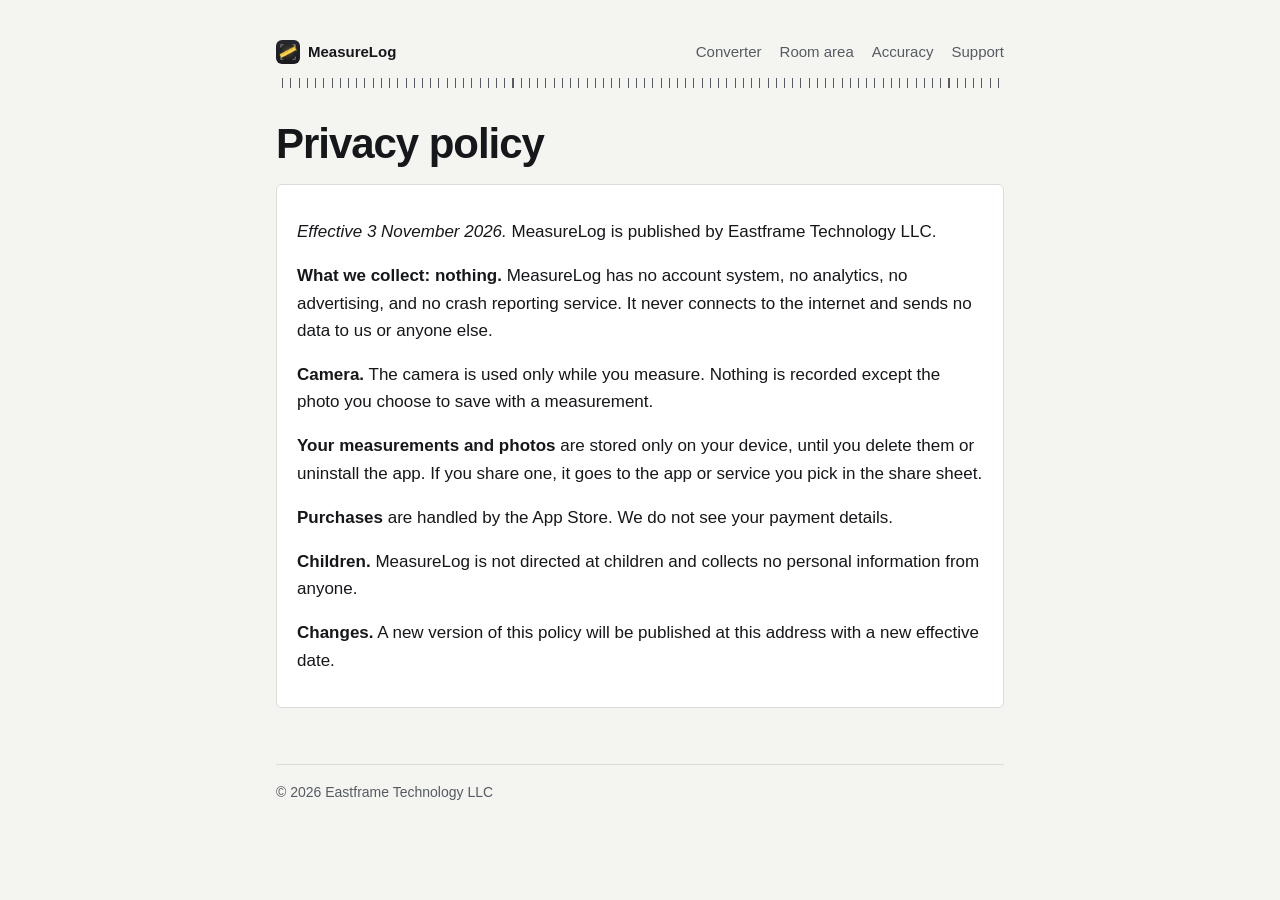
==== privacy.html @ 2f57abe2 "Coming soon page, length converter, room calculator, two guides, privacy page and sitemap Length dis" ====
<!doctype html>
<html lang="en">
<head>
<meta charset="utf-8">
<meta name="viewport" content="width=device-width, initial-scale=1">
<title>MeasureLog privacy policy</title>
<meta name="description" content="Privacy policy for MeasureLog, the AR tape measure app. The app collects nothing.">
<link rel="canonical" href="https://eastframe-technology.github.io/measurelog-support/privacy.html">
<meta property="og:type" content="website">
<meta property="og:title" content="MeasureLog privacy policy">
<meta property="og:description" content="Privacy policy for MeasureLog, the AR tape measure app. The app collects nothing.">
<meta property="og:image" content="https://eastframe-technology.github.io/measurelog-support/img/og.jpg">
<meta property="og:url" content="https://eastframe-technology.github.io/measurelog-support/privacy.html">
<meta name="twitter:card" content="summary_large_image">
<link rel="icon" href="icon.png">
<link rel="stylesheet" href="style.css">
</head>
<body>
<main>
  <nav><a class="home" href="./"><img src="icon.png" alt="">MeasureLog</a><a href="tools/length-converter.html">Converter</a><a href="tools/room-calculator.html">Room area</a><a href="guides/phone-ar-accuracy.html">Accuracy</a><a href="./#support">Support</a></nav>
  <h1 id="privacy">Privacy policy</h1>
  <div class="card">
    <p><em>Effective 3 November 2026.</em> MeasureLog is published by Eastframe Technology LLC.</p>
    <p><strong>What we collect: nothing.</strong> MeasureLog has no account system, no analytics, no advertising, and no crash reporting service. It never connects to the internet and sends no data to us or anyone else.</p>
    <p><strong>Camera.</strong> The camera is used only while you measure. Nothing is recorded except the photo you choose to save with a measurement.</p>
    <p><strong>Your measurements and photos</strong> are stored only on your device, until you delete them or uninstall the app. If you share one, it goes to the app or service you pick in the share sheet.</p>
    <p><strong>Purchases</strong> are handled by the App Store. We do not see your payment details.</p>
    <p><strong>Children.</strong> MeasureLog is not directed at children and collects no personal information from anyone.</p>
    <p><strong>Changes.</strong> A new version of this policy will be published at this address with a new effective date.</p>
  </div>

  <footer>© 2026 Eastframe Technology LLC</footer>
</main>
</body>
</html>
---- style.css ----
:root { color-scheme: light dark; --bg:#f4f4f1; --fg:#15171a; --muted:#565b63; --accent:#6f5600; --tape:#ffd54f; --tape-ink:#2a2200; --card:#ffffff; --line:#dcdcd6; }
@media (prefers-color-scheme: dark) { :root { --bg:#17181b; --fg:#eceef1; --muted:#a2a7af; --accent:#ffd54f; --tape:#ffd54f; --tape-ink:#2a2200; --card:#212327; --line:#34373c; } }
* { box-sizing: border-box; }
[hidden] { display:none !important; }
body { margin:0; background:var(--bg); color:var(--fg); font:17px/1.6 -apple-system, BlinkMacSystemFont, "Segoe UI", Roboto, sans-serif; }
main { max-width:760px; margin:0 auto; padding:40px 16px 64px; }
nav { display:flex; gap:18px; flex-wrap:wrap; font-size:15px; margin-bottom:32px; }
nav a { color:var(--muted); text-decoration:none; } nav a:hover { color:var(--fg); }
nav a.home { color:var(--fg); font-weight:600; margin-right:auto; display:flex; align-items:center; gap:8px; }
nav img { width:24px; height:24px; border-radius:6px; }
h1 { font-size:clamp(30px, 6vw, 42px); line-height:1.15; margin:0 0 12px; letter-spacing:-0.02em; }
h2 { margin-top:44px; font-size:23px; line-height:1.3; } h3 { font-size:18px; margin:24px 0 6px; }
p.lead { color:var(--muted); font-size:19px; margin-top:0; }
a { color:var(--accent); }
.note { color:var(--muted); font-size:14px; }
ul, ol { padding-left:22px; } li { margin:4px 0; }
.tablewrap { overflow-x:auto; }
table { border-collapse:collapse; width:100%; font-size:15px; } td, th { border-bottom:1px solid var(--line); padding:8px 6px; text-align:left; vertical-align:top; }
code { font-size:14px; background:var(--card); border:1px solid var(--line); padding:1px 5px; border-radius:5px; overflow-wrap:anywhere; }
footer { color:var(--muted); font-size:14px; margin-top:56px; border-top:1px solid var(--line); padding-top:16px; }
@media (max-width: 480px) { nav { gap:12px; font-size:14px; } nav a.home { width:100%; margin-bottom:2px; } }
nav { padding-bottom:14px; border-bottom:10px solid transparent; border-image:repeating-linear-gradient(90deg, var(--muted) 0 1px, transparent 1px 8px) 10; }
h1 { letter-spacing:-0.025em; font-weight:750; }
.card { background:var(--card); border:1px solid var(--line); border-radius:6px; padding:16px 20px; margin:16px 0; }
.coming { font-weight:700; border-left:6px solid var(--tape); padding:2px 0 2px 12px; margin:12px 0 4px; }
.shots { display:flex; gap:12px; overflow-x:auto; padding:8px 16px 12px; margin:20px -16px 0; scroll-snap-type:x mandatory; }
.shots img { width:200px; height:auto; border-radius:8px; flex:none; scroll-snap-align:start; background:#17181b; }
.grid { display:grid; grid-template-columns:repeat(auto-fit, minmax(210px, 1fr)); gap:12px; }
.grid .card { margin:0; } .grid h3 { margin-top:0; }
.tools { display:grid; grid-template-columns:repeat(auto-fit, minmax(210px, 1fr)); gap:12px; margin-top:12px; }
.tools a { display:block; background:var(--card); border:1px solid var(--line); border-left:6px solid var(--tape); border-radius:6px; padding:14px 18px; text-decoration:none; color:var(--fg); }
.tools a strong { display:block; color:var(--accent); }
.tool { background:var(--card); border:1px solid var(--line); border-top:6px solid var(--tape); border-radius:6px; padding:18px; margin:20px 0; }
.tool h2 { margin:0 0 10px; font-size:19px; }
.fields { display:grid; grid-template-columns:repeat(auto-fit, minmax(120px, 1fr)); gap:12px; margin:0 0 12px; }
label { display:block; font-size:14px; color:var(--muted); }
.tool input, .tool select { display:block; width:100%; margin-top:4px; font:inherit; font-size:18px; color:var(--fg); background:var(--bg); border:1px solid var(--line); border-radius:4px; padding:10px; min-height:46px; }
.tool input:focus, .tool select:focus { outline:2px solid var(--accent); outline-offset:1px; }
.tool input.bad { border-color:#d14343; }
.or { color:var(--muted); font-size:14px; margin:4px 0 8px; }
.result { border-top:1px solid var(--line); padding-top:12px; margin-top:4px; }
.main { font-size:30px; font-weight:750; line-height:1.2; color:var(--accent); margin:0; overflow-wrap:anywhere; }
.rows { width:100%; margin-top:8px; }
.rows td:last-child { text-align:right; font-variant-numeric:tabular-nums; font-weight:600; }
.err { color:#c43434; font-size:15px; margin:4px 0 0; }
@media (prefers-color-scheme: dark) { .err { color:#ff8a8a; } }
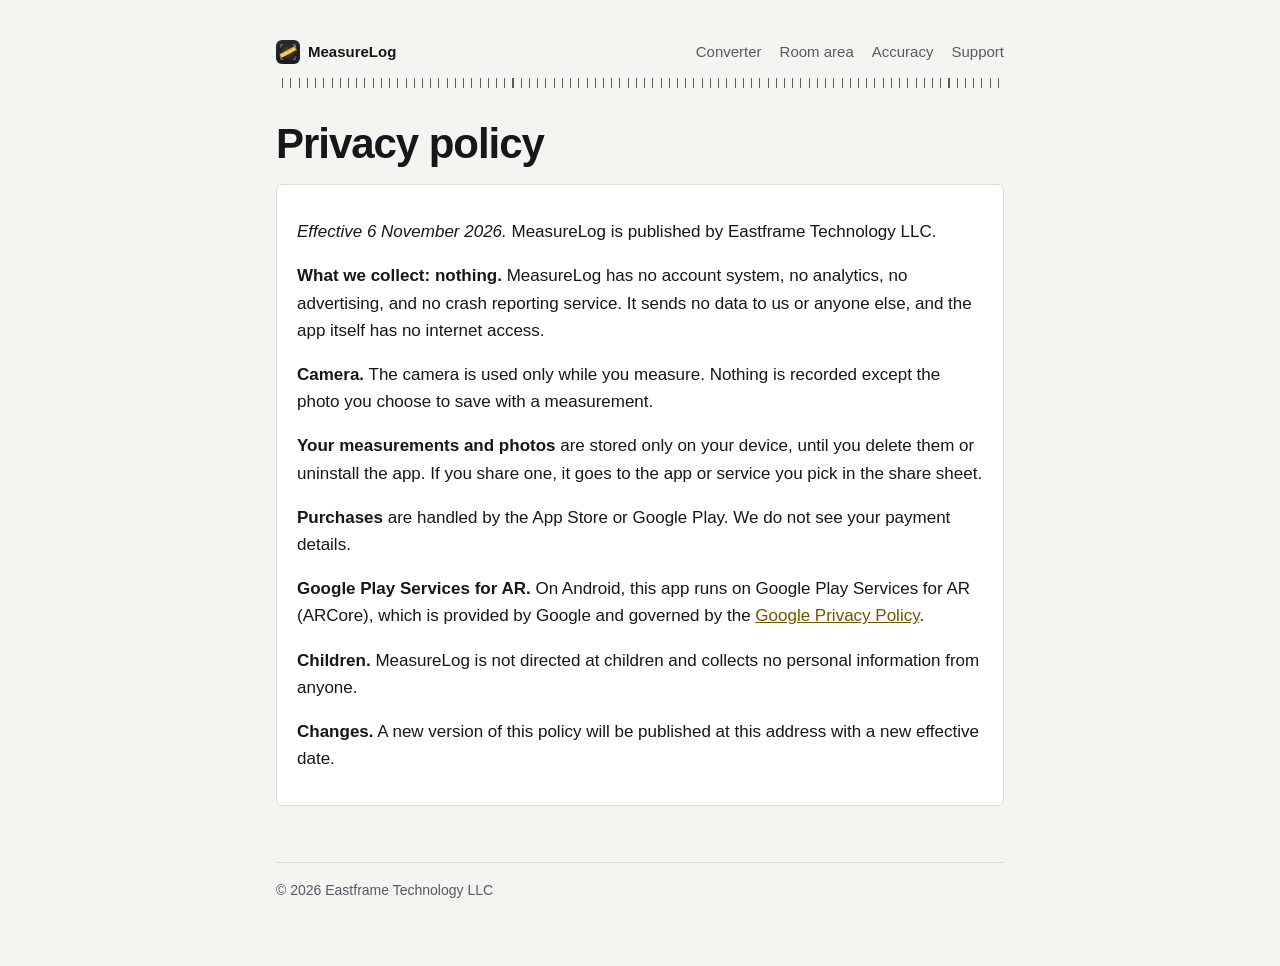
==== commit 3ab694e9: "Privacy policy: say accurately what the Android build connects to Co-Authored-By: Claude Opus 5.5 <n" ====
--- a/privacy.html
+++ b/privacy.html
@@ -20,11 +20,12 @@
   <nav><a class="home" href="./"><img src="icon.png" alt="">MeasureLog</a><a href="tools/length-converter.html">Converter</a><a href="tools/room-calculator.html">Room area</a><a href="guides/phone-ar-accuracy.html">Accuracy</a><a href="./#support">Support</a></nav>
   <h1 id="privacy">Privacy policy</h1>
   <div class="card">
-    <p><em>Effective 3 November 2026.</em> MeasureLog is published by Eastframe Technology LLC.</p>
-    <p><strong>What we collect: nothing.</strong> MeasureLog has no account system, no analytics, no advertising, and no crash reporting service. It never connects to the internet and sends no data to us or anyone else.</p>
+    <p><em>Effective 6 November 2026.</em> MeasureLog is published by Eastframe Technology LLC.</p>
+    <p><strong>What we collect: nothing.</strong> MeasureLog has no account system, no analytics, no advertising, and no crash reporting service. It sends no data to us or anyone else, and the app itself has no internet access.</p>
     <p><strong>Camera.</strong> The camera is used only while you measure. Nothing is recorded except the photo you choose to save with a measurement.</p>
     <p><strong>Your measurements and photos</strong> are stored only on your device, until you delete them or uninstall the app. If you share one, it goes to the app or service you pick in the share sheet.</p>
-    <p><strong>Purchases</strong> are handled by the App Store. We do not see your payment details.</p>
+    <p><strong>Purchases</strong> are handled by the App Store or Google Play. We do not see your payment details.</p>
+    <p><strong>Google Play Services for AR.</strong> On Android, this app runs on Google Play Services for AR (ARCore), which is provided by Google and governed by the <a href="https://policies.google.com/privacy">Google Privacy Policy</a>.</p>
     <p><strong>Children.</strong> MeasureLog is not directed at children and collects no personal information from anyone.</p>
     <p><strong>Changes.</strong> A new version of this policy will be published at this address with a new effective date.</p>
   </div>
